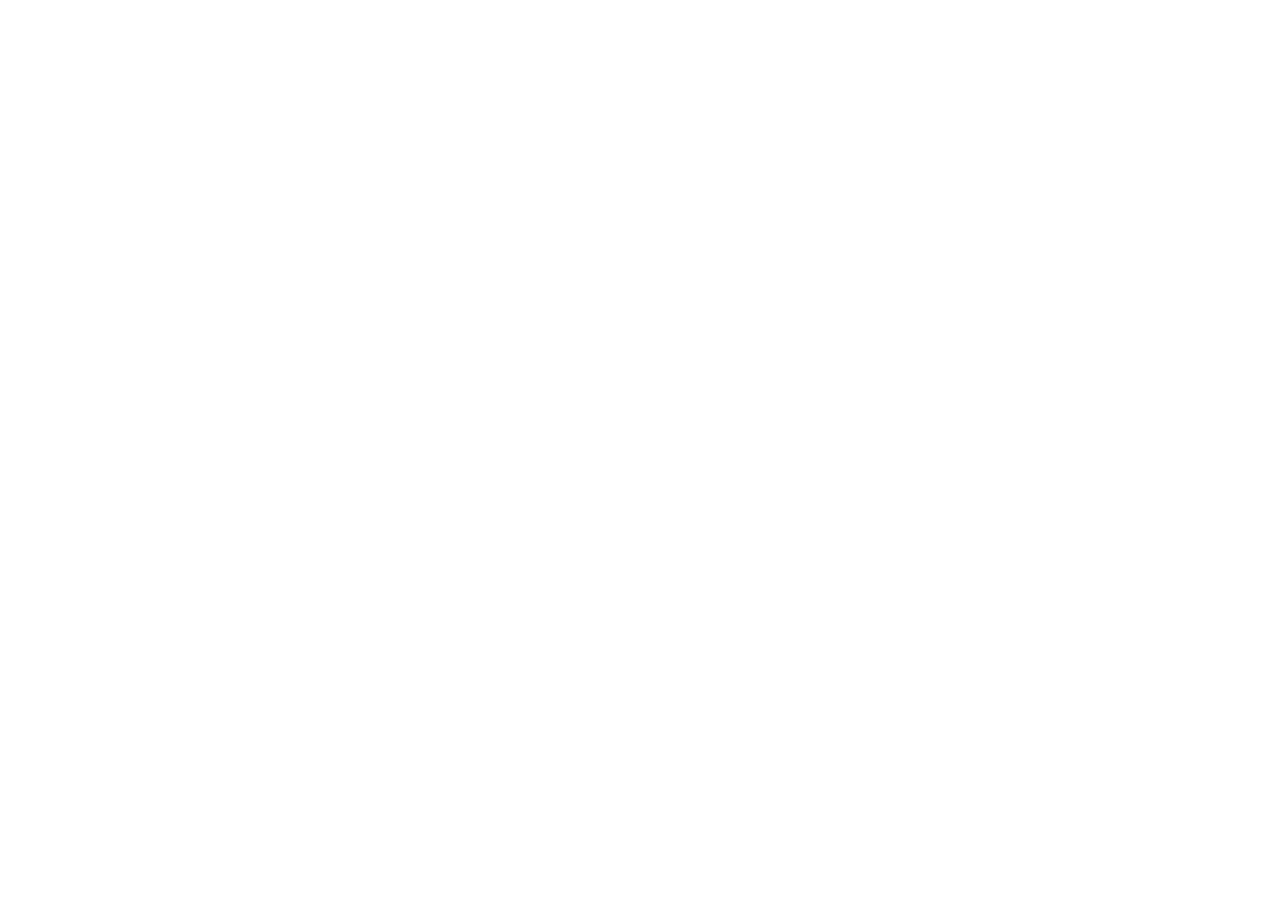
==== index.html @ 4d746338 "Create index.html" ====
<!DOCTYPE html>
<html lang="pt-br
">
<head>
    <meta charset="UTF-8">
    <meta name="viewport" content="width=device-width, initial-scale=1.0">
    <title>Document</title>
</head>
<body>
    
</body>
</html>
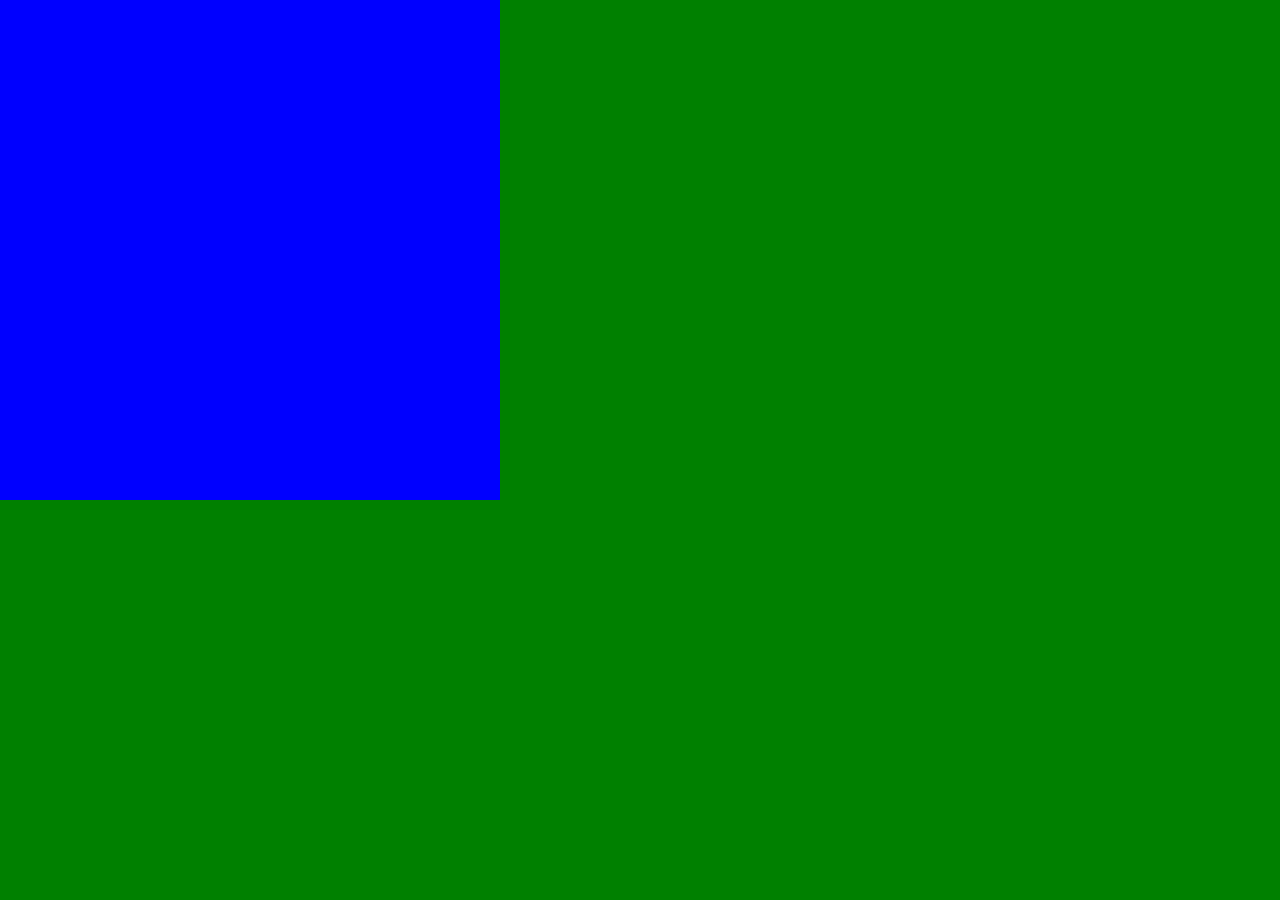
==== commit 95417d63: "up" ====
--- a/index.html
+++ b/index.html
@@ -1,12 +1,20 @@
 <!DOCTYPE html>
-<html lang="pt-br
-">
+<html lang="pt-br">
 <head>
     <meta charset="UTF-8">
     <meta name="viewport" content="width=device-width, initial-scale=1.0">
-    <title>Document</title>
+    <link rel="shortcut icon" href="favicon.ico" type="image/x-icon">
+    <link rel="stylesheet" href="estilos/style.css">
+    <title>Projeto Redes Sociais</title>
 </head>
 <body>
-    
+    <main>
+        <section id="telefone">
+
+        </section>
+        <section id="redes-socias">
+
+        </section>
+    </main>
 </body>
 </html>
--- a/estilos/style.css
+++ b/estilos/style.css
@@ -0,0 +1,25 @@
+@charset "UTF-8";
+
+* {
+    margin: 0px;
+    padding: 0px;
+    font-family: Arial, Helvetica, sans-serif;
+}
+
+html, body {
+    height: 100vh;
+    width: 100vw;
+    background-color: black;
+}
+
+main {
+    height: 100vh;
+    position: relative;
+    background-color: green;
+}
+
+section#telefone {
+    height: 500px;
+    width: 500px;
+    background-color: blue;
+}
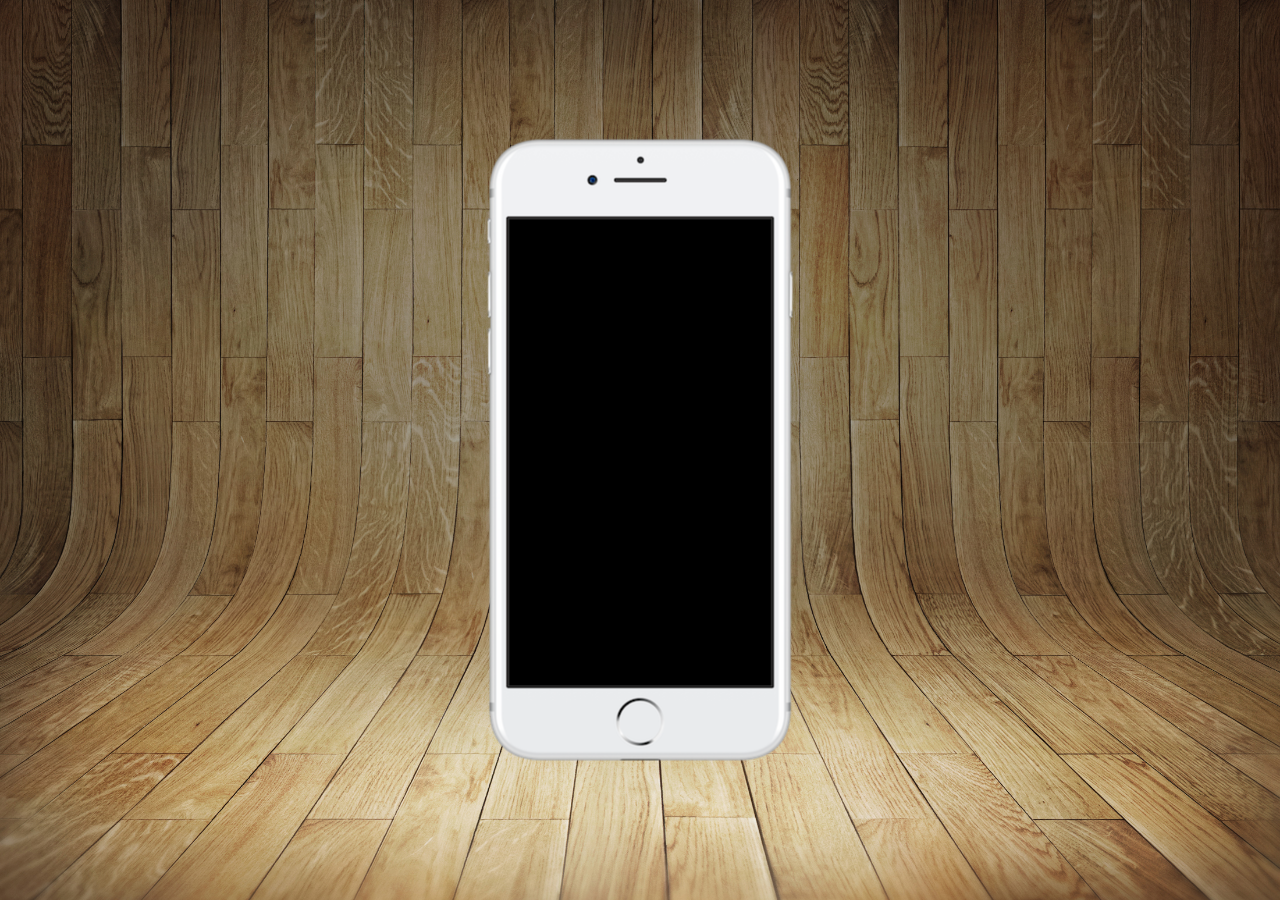
==== commit 0ac50496: "update code" ====
--- a/index.html
+++ b/index.html
@@ -10,7 +10,7 @@
 <body>
     <main>
         <section id="telefone">
-
+            
         </section>
         <section id="redes-socias">
 
--- a/estilos/style.css
+++ b/estilos/style.css
@@ -12,14 +12,24 @@
     background-color: black;
 }
 
+body{
+    background: url('../imagens/fundo-madeira.jpg') no-repeat top center;
+    background-size: cover;
+    background-attachment: fixed;
+}
+
 main {
+    position: relative;
     height: 100vh;
-    position: relative;
-    background-color: green;
 }
 
 section#telefone {
-    height: 500px;
-    width: 500px;
-    background-color: blue;
+    position: absolute;
+    top: 50%;
+    left: 50%;
+    transform: translate(-50%, -50%);
+
+    height: 627px;
+    width: 311px;
+    background: url('../imagens/frame-iphone.png') no-repeat;
 }
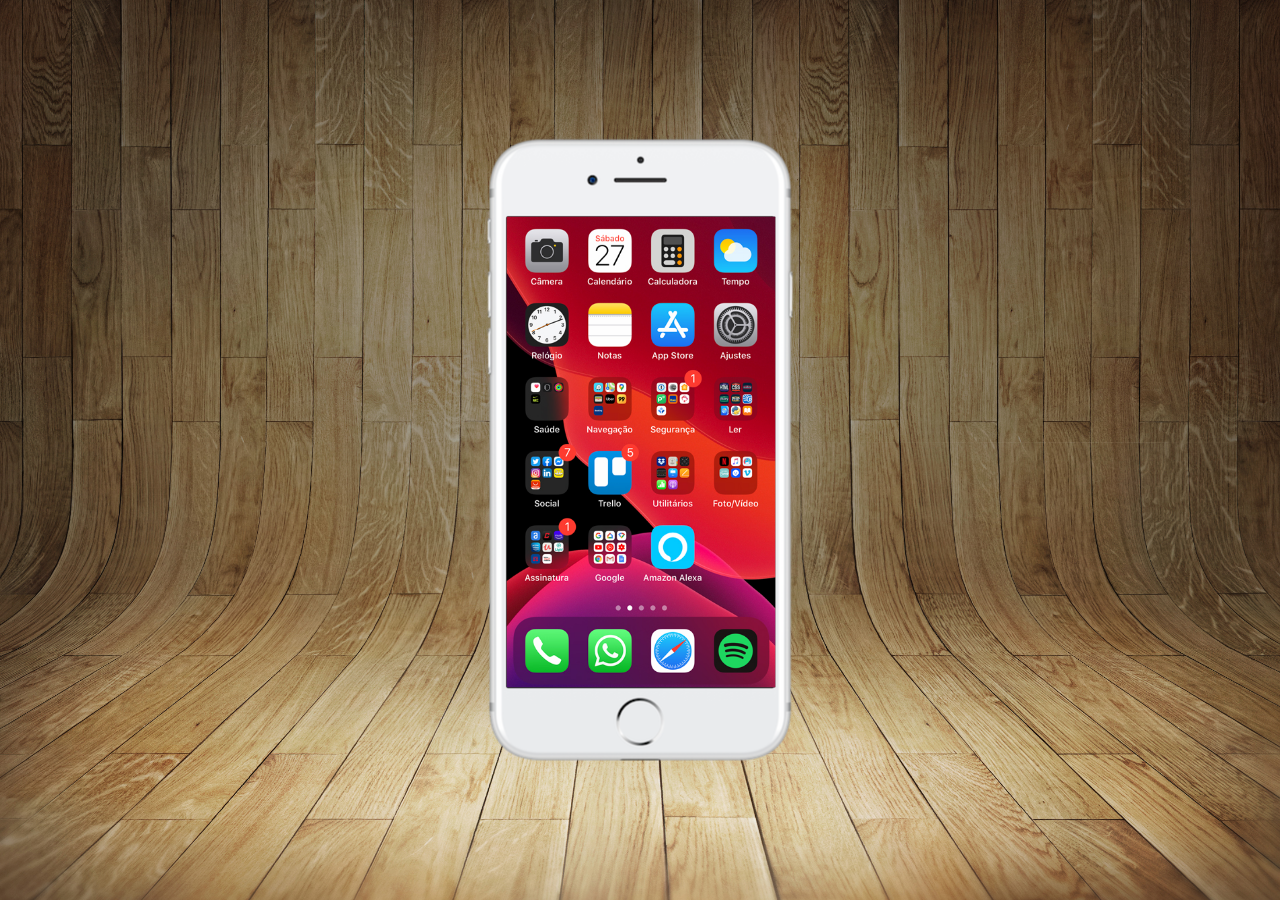
==== commit 6d178e35: "update code" ====
--- a/index.html
+++ b/index.html
@@ -10,8 +10,9 @@
 <body>
     <main>
         <section id="telefone">
-            
+            <iframe src="home.html" name="tela" id="tela" frameborder="0"></iframe>
         </section>
+
         <section id="redes-socias">
 
         </section>
--- a/estilos/style.css
+++ b/estilos/style.css
@@ -32,4 +32,12 @@
     height: 627px;
     width: 311px;
     background: url('../imagens/frame-iphone.png') no-repeat;
+}
+
+iframe#tela{
+    position: relative;
+    top: 80px;
+    left: 22px;
+    width: 269px;
+    height: 471px;
 }
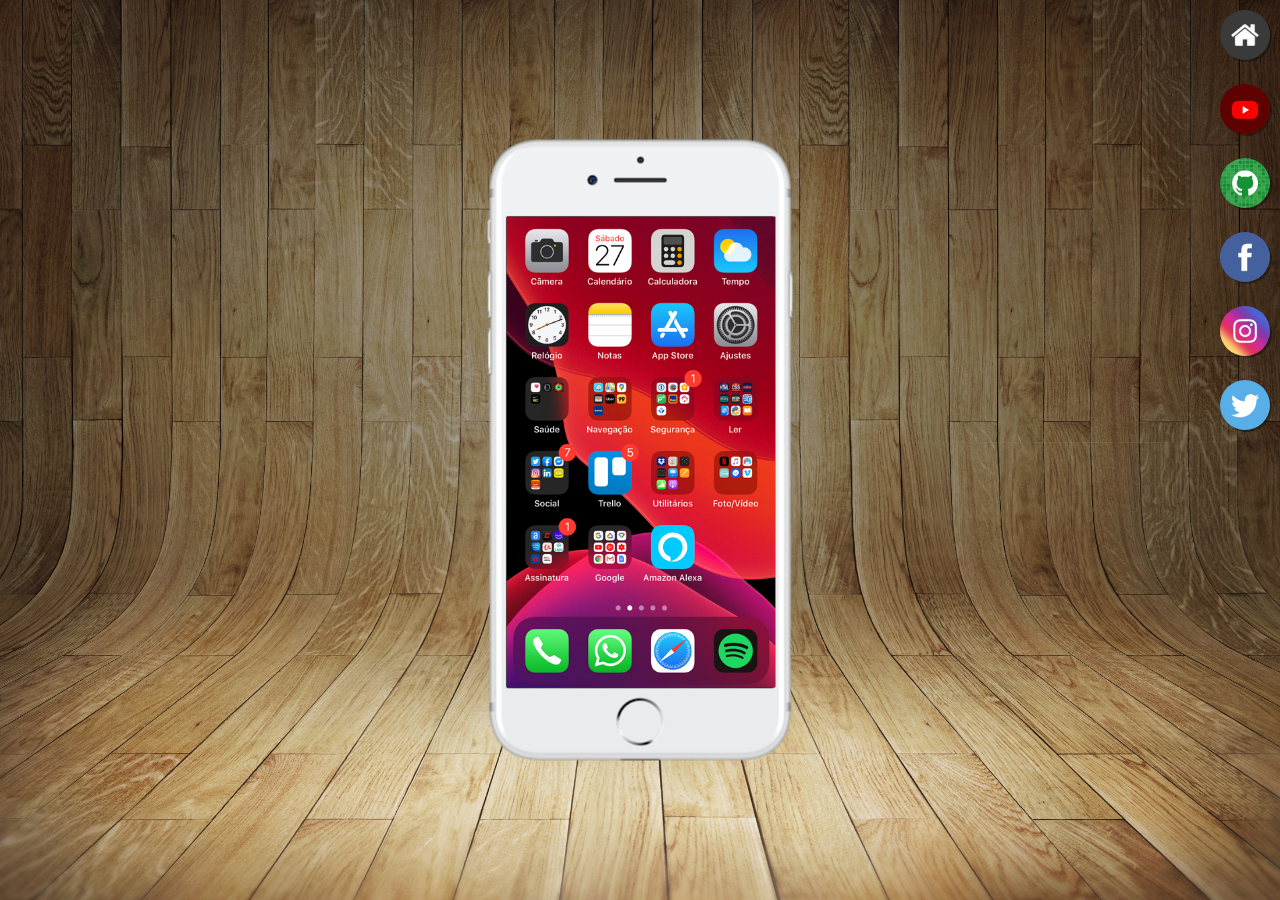
==== commit 33c59f84: "botoes" ====
--- a/index.html
+++ b/index.html
@@ -10,11 +10,18 @@
 <body>
     <main>
         <section id="telefone">
-            <iframe src="home.html" name="tela" id="tela" frameborder="0"></iframe>
+            <iframe src="home.html" name="tela" id="tela" frameborder="0">
+                Seu navegador não é compatível com isso.
+            </iframe>
         </section>
 
-        <section id="redes-socias">
-
+        <section id="redes-sociais">
+            <a href="#" target="tela"><img src="imagens/logo-home.jpg" alt="Home"></a><br>
+            <a href="#" target="tela"><img src="imagens/logo-youtube.jpg" alt="YouTube"></a><br>
+            <a href="#" target="tela"><img src="imagens/logo-github.jpg" alt="GitHub"></a><br>
+            <a href="#" target="tela"><img src="imagens/logo-facebook.jpg" alt="Facebook"></a><br>
+            <a href="#" target="tela"><img src="imagens/logo-instagram.jpg" alt="Instagram"></a><br>
+            <a href="#" target="tela"><img src="imagens/logo-twitter.jpg" alt="Twitter"></a>
         </section>
     </main>
 </body>
--- a/estilos/style.css
+++ b/estilos/style.css
@@ -40,4 +40,23 @@
     left: 22px;
     width: 269px;
     height: 471px;
+}
+
+section#redes-sociais{
+    text-align: right;
+
+}
+section#redes-sociais img {
+    width: 50px;
+    margin: 10px;
+    border-radius: 50%;
+    box-shadow: 2px 2px rgba(0, 0, 0, 0.336);
+    box-sizing: border-box;
+}
+
+section#redes-sociais img:hover{
+    border: 2px solid rgba(255, 255, 255, 0.61);
+    transform: translate(-3px, -3px);
+    box-shadow: 5px 5px 10px rgba(0, 0, 0, 0.61);
+    transition: transform 0.5s, border 1s;
 }
